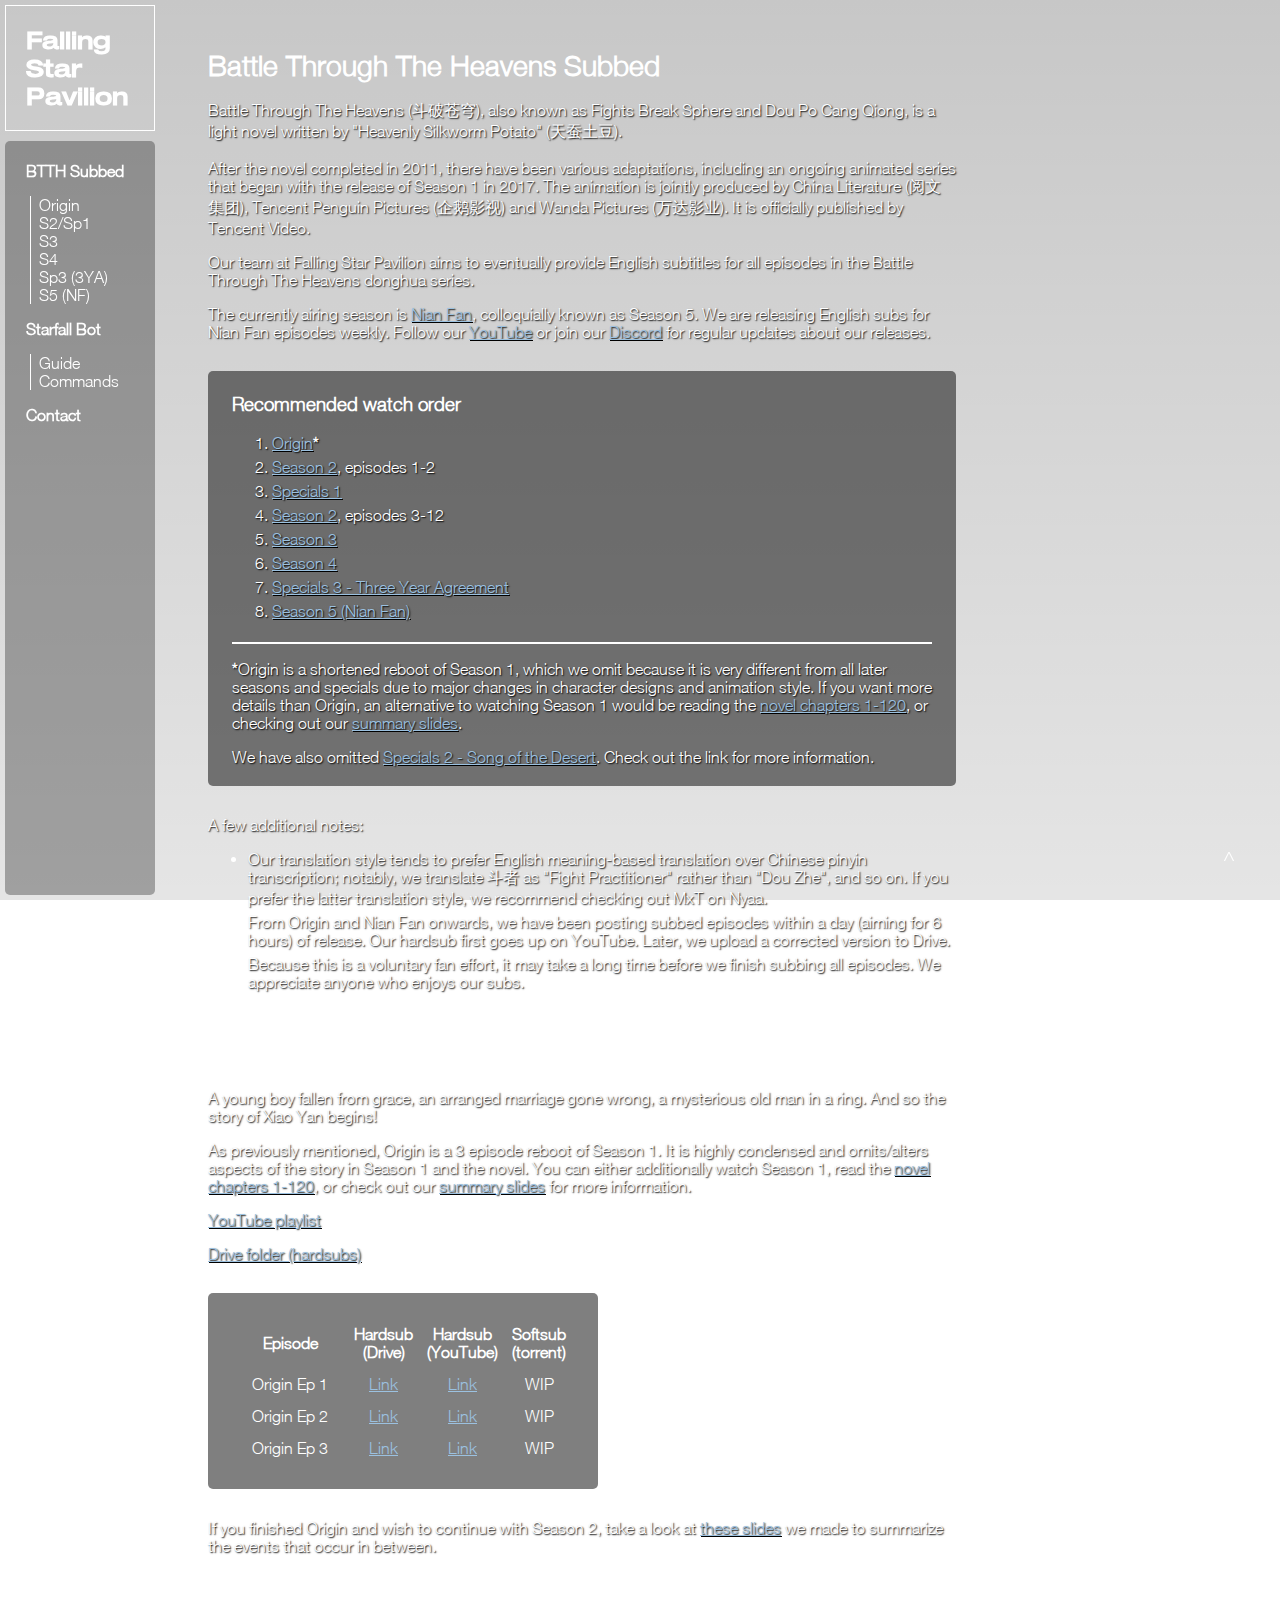
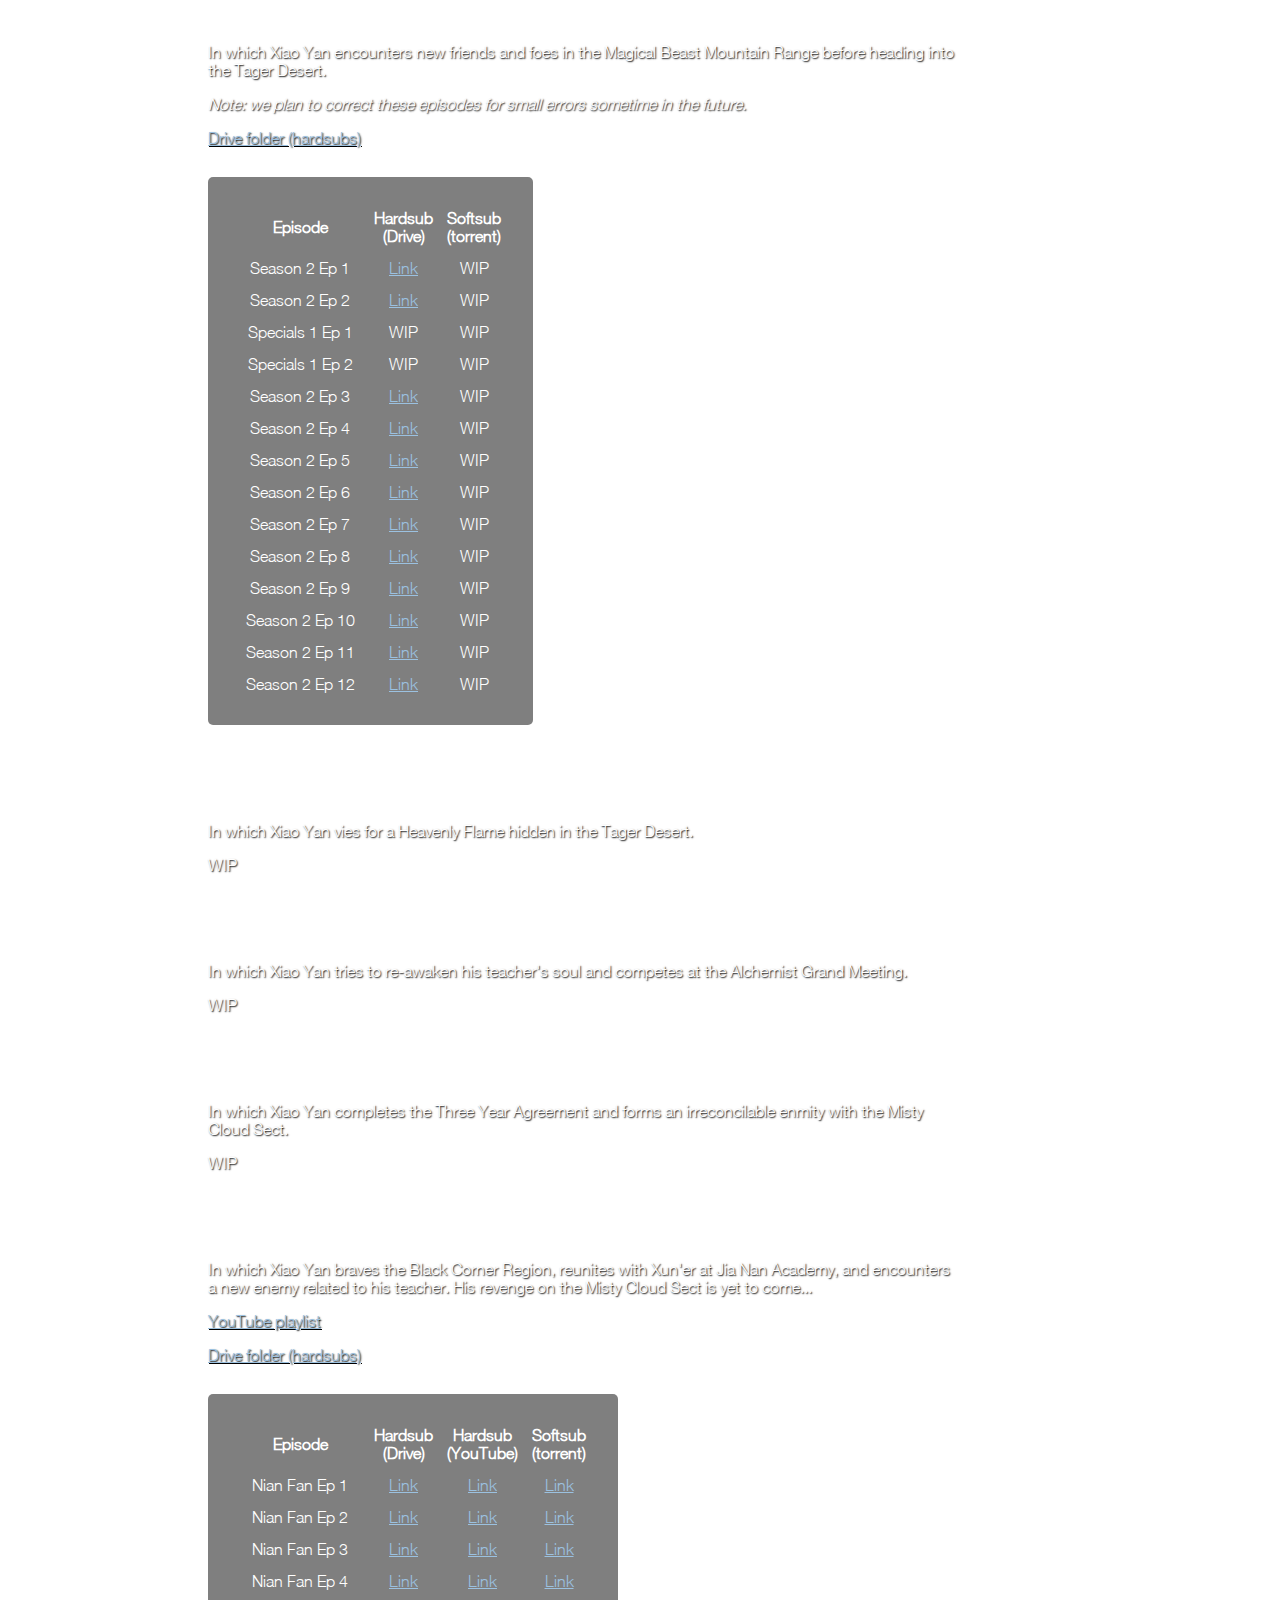
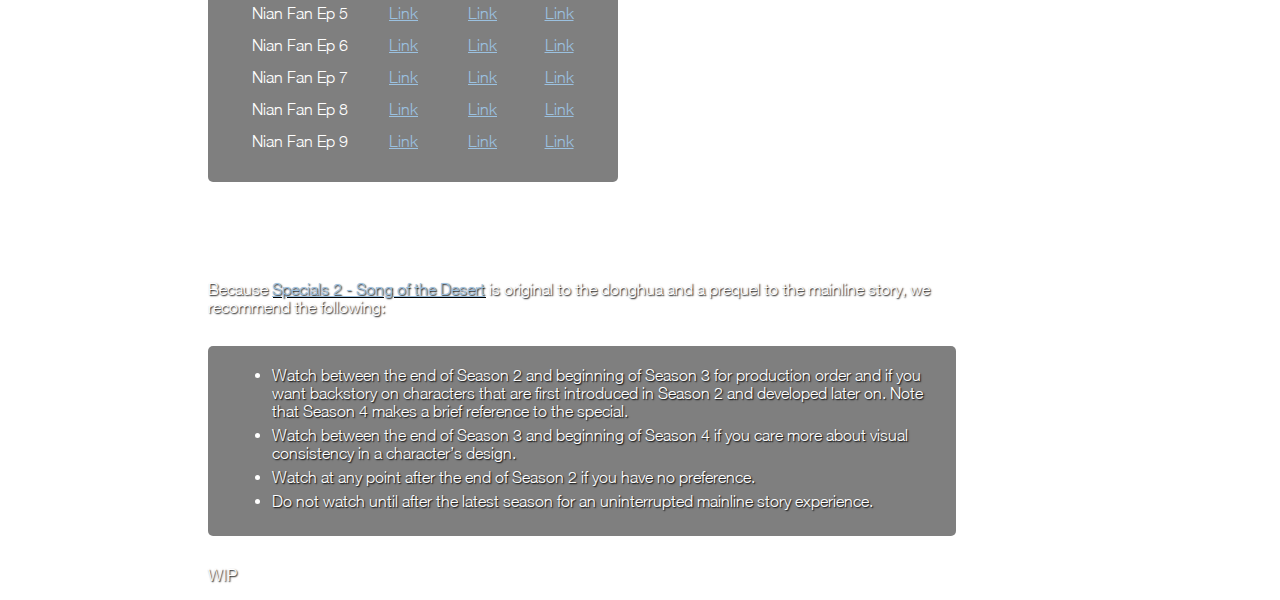
==== btth.html @ c7378f3b "first commit" ====
<!DOCTYPE html>
<html>
<meta charset="UTF-8">
<meta name="viewport" content="width=device-width, initial-scale=1">
<head>
<title>Falling Star Pavilion</title>
<link rel="stylesheet" href="/style.css">
<script src="https://code.jquery.com/jquery-3.6.0.min.js"></script>
<script src="fsp-scripts.js"></script>
</head>
<body>	
	<!-- Sidebar -->
	<div class="sidebar">
		<div id="header"><a href="/index.html">Falling Star Pavilion</a></div>
		<div class="sidenav">
			<ul>
					<li><button onclick="topFunction()" class="btth-btn">BTTH Subbed</button></li>
						<ul class="panel">
							<li><button class="btth-1-btn">Origin</button></li>
							<li><button class="btth-2-btn">S2/Sp1</button></li>
							<li><button class="btth-3-btn">S3</button></li>
							<li><button class="btth-4-btn">S4</button></li>
							<li><button class="btth-5-btn">Sp3 (3YA)</button></li>
							<li><button class="btth-6-btn">S5 (NF)</button></li>
						</ul>
					<li><button class="sf-btn">Starfall Bot</button></li>
						<ul class="panel">
							<li><button class="sf-guide-btn">Guide</button></li>
							<li><button class="sf-cmds-btn">Commands</button></li>
						</ul>
					<li><button class="contact-btn">Contact</button></li>
			</ul>
		</div>
	</div>
	
	<!-- Page Content -->
	<div id="content">
		<h1 class="page-title">Battle Through The Heavens Subbed</h1>
		<p>Battle Through The Heavens (斗破苍穹), also known as Fights Break Sphere and Dou Po Cang Qiong, is a light novel written by "Heavenly Silkworm Potato" (天蚕土豆).</p>
		<p>After the novel completed in 2011, there have been various adaptations, including an ongoing animated series that began with the release of Season 1 in 2017. The animation is jointly produced by China Literature (阅文集团), Tencent Penguin Pictures (企鹅影视) and Wanda Pictures (万达影业). It is officially published by Tencent Video.</p>
		<p>Our team at Falling Star Pavilion aims to eventually provide English subtitles for all episodes in the Battle Through The Heavens donghua series.</p>
		<p>The currently airing season is <a href="#btth-6">Nian Fan</a>, colloquially known as Season 5. We are releasing English subs for Nian Fan episodes weekly. Follow our <a href="https://www.youtube.com/channel/UCG-BYWkeLD9GEwcu3Zk4etg/featured" target="_blank">YouTube</a> or join our <a href="https://discord.gg/hkW5GNk" target="_blank">Discord</a> for regular updates about our releases.</p>
		<div class="special-block">
			<h3>Recommended watch order</h3>
			<ol>
				<li><a href="#btth-1">Origin</a><strong>*</strong></li>
				<li><a href="#btth-2">Season 2</a>, episodes 1-2</li>
				<li><a href="#btth-2">Specials 1</a></li>
				<li><a href="#btth-2">Season 2</a>, episodes 3-12</li>
				<li><a href="#btth-3">Season 3</a></li>
				<li><a href="#btth-4">Season 4</a></li>
				<li><a href="#btth-5">Specials 3 - Three Year Agreement</a></li>
				<li><a href="#btth-6">Season 5 (Nian Fan)</a></li>
			</ol>
			<hr>
			<p><strong>*</strong>Origin is a shortened reboot of Season 1, which we omit because it is very different from all later seasons and specials due to major changes in character designs and animation style. If you want more details than Origin, an alternative to watching Season 1 would be reading the <a href="https://freewebnovel.com/battle-through-the-heavens-novel/chapter-1.html" target="_blank">novel chapters 1-120</a>, or checking out our <a href="https://docs.google.com/presentation/u/1/d/1dG4OnMZfCgzeVAilpxy_RN8lkExt79qSQRlPz8x2_hk/edit" target="_blank">summary slides</a>.</p>
			<p>We have also omitted <a href="#btth-7">Specials 2 - Song of the Desert</a>. Check out the link for more information.</p>			
		</div>
		<p>A few additional notes:</p>
		<ul>
			<li>Our translation style tends to prefer English meaning-based translation over Chinese pinyin transcription; notably, we translate 斗者 as "Fight Practitioner" rather than "Dou Zhe", and so on. If you prefer the latter translation style, we recommend checking out MxT on Nyaa.</li>
			<li>From Origin and Nian Fan onwards, we have been posting subbed episodes within a day (aiming for 6 hours) of release. Our hardsub first goes up on YouTube. Later, we upload a corrected version to Drive.</li>
			<li>Because this is a voluntary fan effort, it may take a long time before we finish subbing all episodes. We appreciate anyone who enjoys our subs.</li>
		</ul>
		
		<!-- Origin -->
		<h2 id="btth-1">Origin (缘起)</h2>
		<p>A young boy fallen from grace, an arranged marriage gone wrong, a mysterious old man in a ring. And so the story of Xiao Yan begins!</p>
		<p>As previously mentioned, Origin is a 3 episode reboot of Season 1. It is highly condensed and omits/alters aspects of the story in Season 1 and the novel. You can either additionally watch Season 1, read the <a href="https://freewebnovel.com/battle-through-the-heavens-novel/chapter-1.html" target="_blank">novel chapters 1-120</a>, or check out our <a href="https://docs.google.com/presentation/u/1/d/1dG4OnMZfCgzeVAilpxy_RN8lkExt79qSQRlPz8x2_hk/edit" target="_blank">summary slides</a> for more information.</p>
		<p><a href="https://www.youtube.com/watch?v=pa_XeA1q9LY&list=PLnGSc3zQRo8L70zMQ_8-1ILoem-fGLY_g" target="_blank">YouTube playlist</a></p>
		<p><a href="https://drive.google.com/drive/folders/1XpuqZSWxVrewv57E6gAkROHB1_fodmr6?usp=sharing" target="_blank">Drive folder (hardsubs)</a></p>
		<table>
		<tr>
			<th style="width:100px">Episode</th>
			<th style="width:40px">Hardsub (Drive)</th>
			<th style="width:40px">Hardsub (YouTube)</th>
			<th style="width:40px">Softsub (torrent)</th>
		</tr>
		<tr>
			<td>Origin Ep 1</td>
			<td><a href="https://drive.google.com/file/d/1qPQSHY8lfN8ZpYd4QFmCEEkbiSZvavCj/view?usp=sharing" target="_blank">Link</a></td>
			<td><a href="https://www.youtube.com/watch?v=pa_XeA1q9LY" target="_blank">Link</a></td>
			<td>WIP</td>
		</tr>
		<tr>
			<td>Origin Ep 2</td>
			<td><a href="https://drive.google.com/file/d/1QInCnDH5M2G6DaJNQz8_s4b_TSEca7MF/view?usp=sharing" target="_blank">Link</a></td>
			<td><a href="https://www.youtube.com/watch?v=38-D1s2ZSw8" target="_blank">Link</a></td>
			<td>WIP</td>
		</tr>
		<tr>
			<td>Origin Ep 3</td>
			<td><a href="https://drive.google.com/file/d/1AtVYLZW3QHhyAIZvyBo-D5KIW9qF7TBd/view?usp=sharing" target="_blank">Link</a></td>
			<td><a href="https://www.youtube.com/watch?v=kieIDZoRDpI" target="_blank">Link</a></td>
			<td>WIP</td>
		</tr>
		</table>
		<p>If you finished Origin and wish to continue with Season 2, take a look at <a href="https://docs.google.com/presentation/d/1jcqcZm6QR03JuvFlU0_719C24grHRnIfNE248xPOPyA/edit?usp=sharing" target="_blank">these slides</a> we made to summarize the events that occur in between.</p>
		
		<!-- Season 2 / Specials 1 -->
		<h2 id="btth-2">Season 2, Specials 1</h2>
		<p>In which Xiao Yan encounters new friends and foes in the Magical Beast Mountain Range before heading into the Tager Desert.</p>
		<p><i>Note: we plan to correct these episodes for small errors sometime in the future.</i></p>
		<p><a href="https://drive.google.com/drive/folders/1UKDquar3p_AgKZxHwvqCj9hHG-UOGHp-?usp=sharing" target="_blank">Drive folder (hardsubs)</a></p>
		<table>
		<tr>
			<th style="width:120px">Episode</th>
			<th style="width:40px">Hardsub (Drive)</th>
			<th style="width:40px">Softsub (torrent)</th>
		</tr>
		<tr>
			<td>Season 2 Ep 1</td>
			<td><a href="https://drive.google.com/file/d/1hEEQKKEI3mYV03LL9kVJdS99ZdSSWPQu/view?usp=sharing" target="_blank">Link</a></td>
			<td>WIP</td>
		</tr>
		<tr>
			<td>Season 2 Ep 2</td>
			<td><a href="https://drive.google.com/file/d/1ELNzCBxsADTGADNuvNHulbo3fdGugZg3/view?usp=sharing" target="_blank">Link</a></td>
			<td>WIP</td>
		</tr>
		<tr>
			<td>Specials 1 Ep 1</td>
			<td>WIP</td>
			<td>WIP</td>
		</tr>
		<tr>
			<td>Specials 1 Ep 2</td>
			<td>WIP</td>
			<td>WIP</td>
		</tr>
		<tr>
			<td>Season 2 Ep 3</td>
			<td><a href="https://drive.google.com/file/d/1gUmI-YQkqKFAiL8EyaWMQwYraK71yTar/view?usp=sharing" target="_blank">Link</a></td>
			<td>WIP</td>
		</tr>
		<tr>
			<td>Season 2 Ep 4</td>
			<td><a href="https://drive.google.com/file/d/1fnIGl782LTwrf4o8-4B6QO8KYlaJtzGE/view?usp=sharing" target="_blank">Link</a></td>
			<td>WIP</td>
		</tr>
		<tr>
			<td>Season 2 Ep 5</td>
			<td><a href="https://drive.google.com/file/d/1pPlpiprSaFWvMnV-alnaHF4t2Zu6NF-b/view?usp=sharing" target="_blank">Link</a></td>
			<td>WIP</td>
		</tr>
		<tr>
			<td>Season 2 Ep 6</td>
			<td><a href="https://drive.google.com/file/d/1uGO3RC3-MXE0fLI0CGId1JfTiapmmazS/view?usp=sharing" target="_blank">Link</a></td>
			<td>WIP</td>
		</tr>
		<tr>
			<td>Season 2 Ep 7</td>
			<td><a href="https://drive.google.com/file/d/13xi6W5TXeRvsBtvBdsUOjScsmPhoQEfk/view?usp=sharing" target="_blank">Link</a></td>
			<td>WIP</td>
		</tr>
		<tr>
			<td>Season 2 Ep 8</td>
			<td><a href="https://drive.google.com/file/d/154tLCyb2JFUAflydH2WLmF0icYFRC7ca/view?usp=sharing" target="_blank">Link</a></td>
			<td>WIP</td>
		</tr>
		<tr>
			<td>Season 2 Ep 9</td>
			<td><a href="https://drive.google.com/file/d/1g9_k6du3o3ZQNJUSXM0SsSGlAQ2EcNE7/view?usp=sharing" target="_blank">Link</a></td>
			<td>WIP</td>
		</tr>
		<tr>
			<td>Season 2 Ep 10</td>
			<td><a href="https://drive.google.com/file/d/1Z-pENnPrcKZHPBQUwLpg666FdmU7wktV/view?usp=sharing" target="_blank">Link</a></td>
			<td>WIP</td>
		</tr>
		<tr>
			<td>Season 2 Ep 11</td>
			<td><a href="https://drive.google.com/file/d/1dzhMyKj1DRcNRrh6RLSbVhcNDd93E3Bv/view?usp=sharing" target="_blank">Link</a></td>
			<td>WIP</td>
		</tr>
		<tr>
			<td>Season 2 Ep 12</td>
			<td><a href="https://drive.google.com/file/d/1kHBeInOpWCBo6B43Ny_IsX41B-uyBsO8/view?usp=sharing" target="_blank">Link</a></td>
			<td>WIP</td>
		</tr>
		</table>		
		
		<!-- Season 3 -->
		<h2 id="btth-3">Season 3</h2>
		<p>In which Xiao Yan vies for a Heavenly Flame hidden in the Tager Desert.</p>
		<p>WIP</p>
		
		<!-- Season 4 -->
		<h2 id="btth-4">Season 4</h2>
		<p>In which Xiao Yan tries to re-awaken his teacher's soul and competes at the Alchemist Grand Meeting.</p>
		<p>WIP</p>
		
		<!-- Specials 3 -->
		<h2 id="btth-5">Specials 3 - Three Year Agreement</h2>
		<p>In which Xiao Yan completes the Three Year Agreement and forms an irreconcilable enmity with the Misty Cloud Sect.</p>
		<p>WIP</p>
		
		<!-- Season 5 -->
		<h2 id="btth-6">Season 5 (Nian Fan)</h2>
		<p>In which Xiao Yan braves the Black Corner Region, reunites with Xun'er at Jia Nan Academy, and encounters a new enemy related to his teacher. His revenge on the Misty Cloud Sect is yet to come...</p>
		<p><a href="https://www.youtube.com/watch?v=_yj0rbMomcg&list=PLnGSc3zQRo8JxOwlc9e2rd6xTVRC-2kYV" target="_blank">YouTube playlist</a></p>
		<p><a href="https://drive.google.com/drive/folders/1n5jYUBeE1qTcsEdRDix7Hvy6IphLYYUA?usp=sharing" target="_blank">Drive folder (hardsubs)</a></p>
		<table>
		<tr>
			<th style="width:120px">Episode</th>
			<th style="width:40px">Hardsub (Drive)</th>
			<th style="width:40px">Hardsub (YouTube)</th>
			<th style="width:40px">Softsub (torrent)</th>
		</tr>
		<tr>
			<td>Nian Fan Ep 1</td>
			<td><a href="https://drive.google.com/file/d/1Osq8AWEyFVD6rce5Rf9h7H-9JX7rfplx/view?usp=sharing" target="_blank">Link</a></td>
			<td><a href="https://www.youtube.com/watch?v=_yj0rbMomcg" target="_blank">Link</a></td>
			<td><a href="https://nyaa.si/view/1569571" target="_blank">Link</a></td>
		</tr>
		<tr>
			<td>Nian Fan Ep 2</td>
			<td><a href="https://drive.google.com/file/d/1FkAPjCN-8KEE0H5nK-eY-ulh6BG_Q3_1/view?usp=sharing" target="_blank">Link</a></td>
			<td><a href="https://www.youtube.com/watch?v=xaUPuDYCD-M" target="_blank">Link</a></td>
			<td><a href="https://nyaa.si/view/1569571" target="_blank">Link</a></td>
		</tr>
		<tr>
			<td>Nian Fan Ep 3</td>
			<td><a href="https://drive.google.com/file/d/1KjR6_xNNjAs6ALC2HAMCRLxW1RTUiRkH/view?usp=sharing" target="_blank">Link</a></td>
			<td><a href="https://www.youtube.com/watch?v=blmCAme1ZKU" target="_blank">Link</a></td>
			<td><a href="https://nyaa.si/view/1569571" target="_blank">Link</a></td>
		</tr>
		<tr>
			<td>Nian Fan Ep 4</td>
			<td><a href="https://drive.google.com/file/d/1yO7rP2CauN_dzLw5Kuxlx1Y3w4keXT71/view?usp=sharing" target="_blank">Link</a></td>
			<td><a href="https://www.youtube.com/watch?v=nToGvNTFJpI" target="_blank">Link</a></td>
			<td><a href="https://nyaa.si/view/1569571" target="_blank">Link</a></td>
		</tr>
		<tr>
			<td>Nian Fan Ep 5</td>
			<td><a href="https://drive.google.com/file/d/1zVhzLegkskQk8TRNMZXrMrjWsIPqWzW8/view?usp=sharing" target="_blank">Link</a></td>
			<td><a href="https://www.youtube.com/watch?v=Dd2uyJJLaRc" target="_blank">Link</a></td>
			<td><a href="https://nyaa.si/view/1569571" target="_blank">Link</a></td>
		</tr>
		<tr>
			<td>Nian Fan Ep 6</td>
			<td><a href="" target="_blank">Link</a></td>
			<td><a href="https://www.youtube.com/watch?v=AELVdL2W12k" target="_blank">Link</a></td>
			<td><a href="https://nyaa.si/view/1569571" target="_blank">Link</a></td>
		</tr>
		<tr>
			<td>Nian Fan Ep 7</td>
			<td><a href="" target="_blank">Link</a></td>
			<td><a href="https://www.youtube.com/watch?v=pyb8sfuyQXU" target="_blank">Link</a></td>
			<td><a href="https://nyaa.si/view/1572054" target="_blank">Link</a></td>
		</tr>
		<tr>
			<td>Nian Fan Ep 8</td>
			<td><a href="" target="_blank">Link</a></td>
			<td><a href="https://www.youtube.com/watch?v=3YIEg7tL5jk" target="_blank">Link</a></td>
			<td><a href="https://nyaa.si/view/1574694" target="_blank">Link</a></td>
		</tr>
		<tr>
			<td>Nian Fan Ep 9</td>
			<td><a href="" target="_blank">Link</a></td>
			<td><a href="https://www.youtube.com/watch?v=oZAOreAmyos" target="_blank">Link</a></td>
			<td><a href="https://nyaa.si/view/1577380" target="_blank">Link</a></td>
		</tr>
		</table>
		
		<!-- Specials 2 -->
		<h2 id="btth-7">Specials 2 - Song of the Desert</h2>
		<p>Because <a href="#btth-7">Specials 2 - Song of the Desert</a> is original to the donghua and a prequel to the mainline story, we recommend the following:</p>
		<div class="special-block">
			<ul>
				<li>Watch between the end of Season 2 and beginning of Season 3 for production order and if you want backstory on characters that are first introduced in Season 2 and developed later on. Note that Season 4 makes a brief reference to the special.</li>
				<li>Watch between the end of Season 3 and beginning of Season 4 if you care more about visual consistency in a character’s design.</li>
				<li>Watch at any point after the end of Season 2 if you have no preference.</li>
				<li>Do not watch until after the latest season for an uninterrupted mainline story experience.</li>
			</ul>
		</div>
		<p>WIP</p>
		<button onclick="topFunction()" id="top-btn" title="Go to top">^</button>
	</div>	
</body>
</html>
---- style.css ----
@font-face {
    font-family: "Helvetica Neue Ext";
    src: url('fonts/helvetica-ext.ttf')  format('truetype');
}

@font-face {
    font-family: "Helvetica Neue";
    src: url('fonts/helvetica-light.ttf')  format('truetype');
}

hr {
	border: 0.5px solid white;
	background-color: white;
}

body {
	color: white;
	font-family: "Helvetica Neue", Arial, sans-serif;
	background: linear-gradient( rgba(0, 0, 0, 0.22), rgba(0, 0, 0, 0.1) ), url('img/fsp.png');
	background-repeat: no-repeat;
  background-attachment: fixed;
  background-size: cover;
}

h2 {
	padding-top: 20px;
}

p, li {
	text-shadow: 1px 1px 1.5px #000;
	font-size: 16px;
}

#content li {
	padding-bottom: 6px;
}

a {
	color: #9bc1e0;
}

button {
	/* Remove button default styling */
	background: none;
	border: none;
	border: none;
	font: inherit;
	outline: inherit;
	cursor: pointer;
}

table {
	margin: 30px 0px;
	background-color: rgba(0, 0, 0, 0.5);
	padding: 24px;
	text-align: center;
	border-radius: 5px;
}

th, td {
	padding: 6px;
}

#header {	
	margin: 5px;
	padding: 20px;
	white-space: pre-line;
	border: 1px solid white;
}

#header a {
	color: #ffffff;
	font-family: "Helvetica Neue Ext";
	font-size: 24px;
	font-weight: bold;
	text-decoration: none;
}

.special-block {
	margin: 30px 0px;
	background-color: rgba(0, 0, 0, 0.5);
	padding: 4px 24px;
	border-radius: 5px;
}

.page-title {
	font-size: 28px;
	padding-top: 30px;
}

.sidebar {
	height: 100%;
  width: 160px;
  position: fixed;
  z-index: 1;
  top: 0;
  left: 0;
  overflow-x: hidden;
	display: flex;
	flex-direction: column;
}

.intro {
	text-align: left;
	padding-top: 50px;
	text-shadow: 1px 1px 1.5px #000;
}

.intro p {
	font-size: 16px;
}

.big-link {
	width: 200px;
	border: 1px solid white;
	padding: 20px;
	margin: 14px 0px;
	background-color: rgba(255, 255, 255, 0.2);
}

.big-link button {
	text-decoration: none;
	font-weight: bold;
	color: white;
	font-size: 20px;
}

input:focus, textarea:focus {
    background: #eee;
}

#nav {
	float: left;
	width: 200px;
}

#content {
	margin-left: 200px;
	margin-right: 25%;
}

.sidenav {
  margin: 5px;
  padding: 5px;
	background-color: rgba(0, 0, 0, 0.3);
	flex-grow: 1;
	border-radius: 5px;
}

.sidenav ul {
	list-style-type: none;
	margin: 0;
	padding: 0;
}

.sidenav li button {
	display: block;
	padding: 16px 16px;
	font-weight: bold;
	text-decoration: none;
	color: white;
}

.sidenav li button:hover {
	color: #9bc1e0;
}

/* Style the accordion panel. Note: hidden by default */
.panel {
  padding: 0 18px;
  overflow: hidden;
}

.panel li button {
	display: block;
	margin-left: 20px;
	padding: 0px 0px 0px 8px;
	text-decoration: none;
	font-weight: normal;
	border-left: 1px solid white;
	color: white;
}

#top-btn {
  position: fixed; /* Fixed/sticky position */
  bottom: 20px; /* Place the button at the bottom of the page */
  right: 30px; /* Place the button 30px from the right */
  z-index: 99; /* Make sure it does not overlap */
  border: none; /* Remove borders */
  outline: none; /* Remove outline */
  background-color: none; /* Set a background color */
  color: white; /* Text color */
  cursor: pointer; /* Add a mouse pointer on hover */
  padding: 10px 15px; /* Some padding */
  border-radius: 30px; /* Rounded corners */
  font-size: 20px; /* Increase font size */
}

#top-btn:hover {
  background-color: rgba(255, 255, 255, 0.2);
}
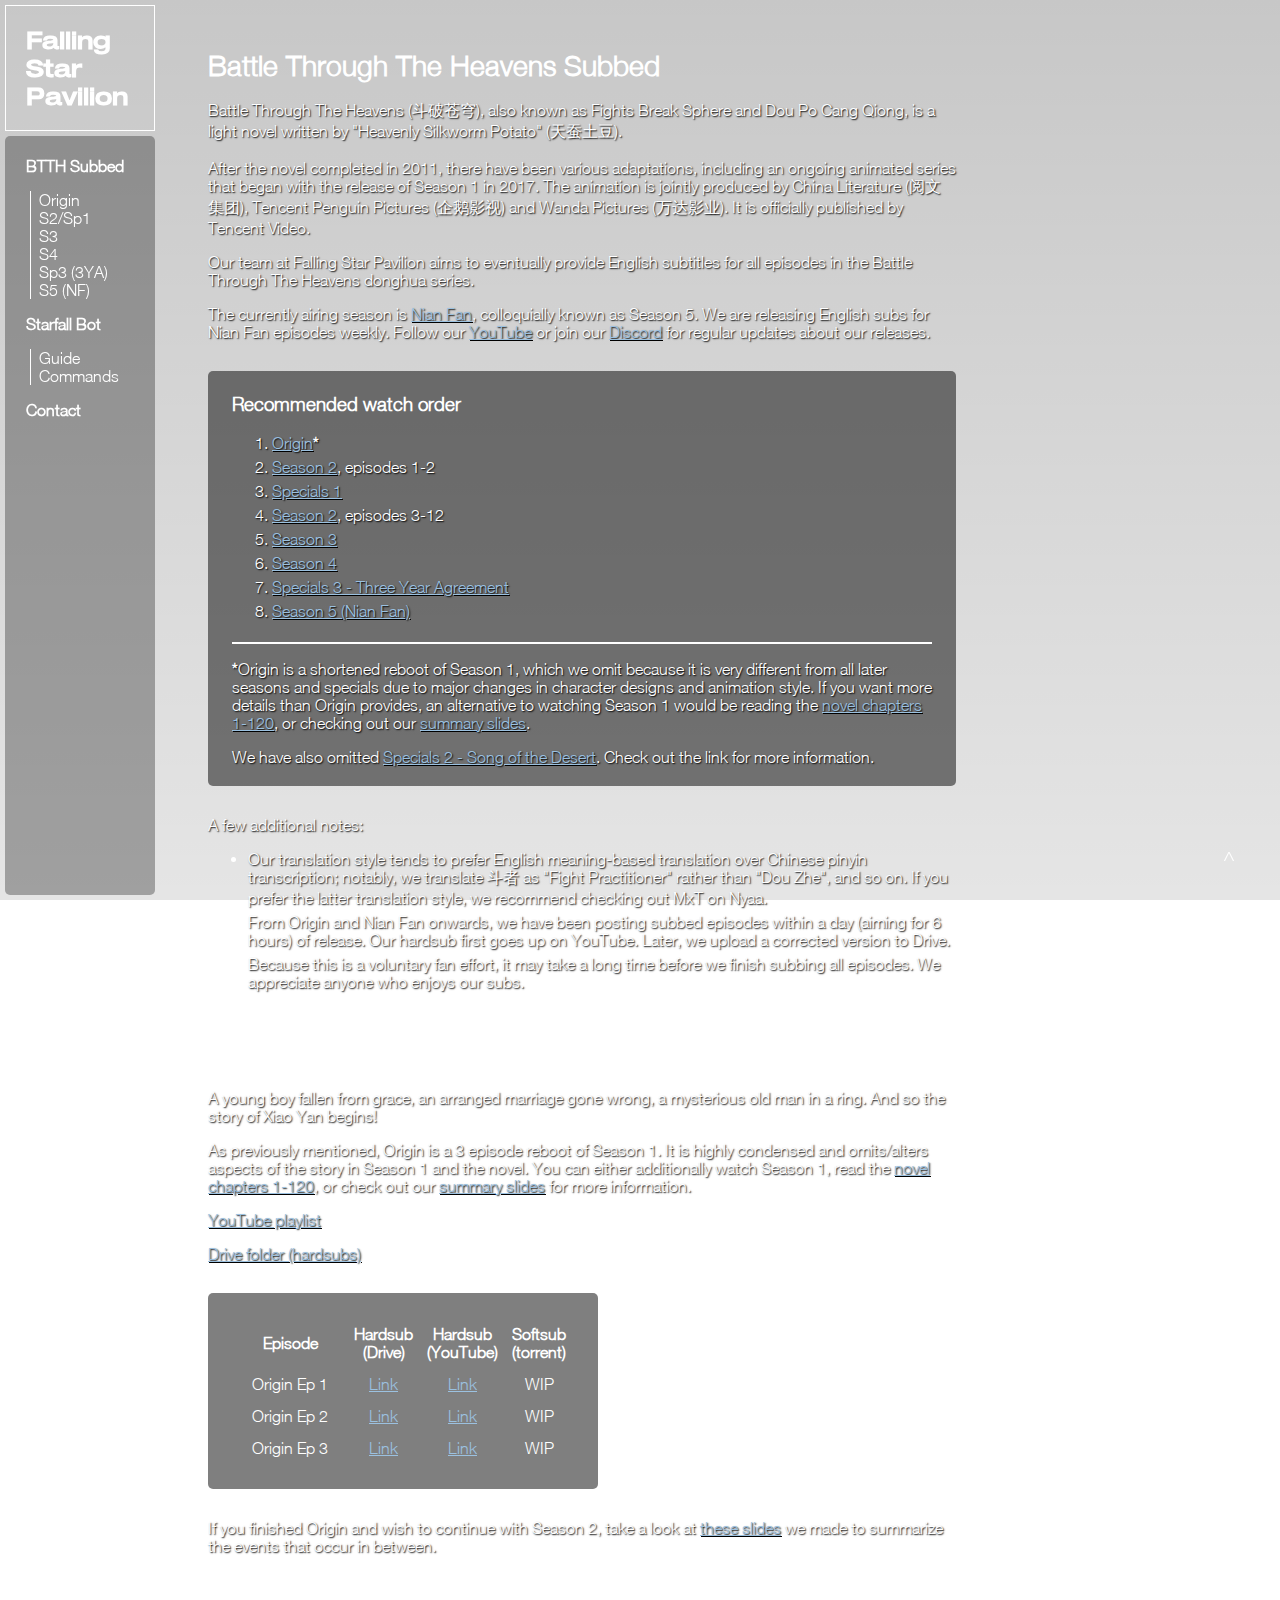
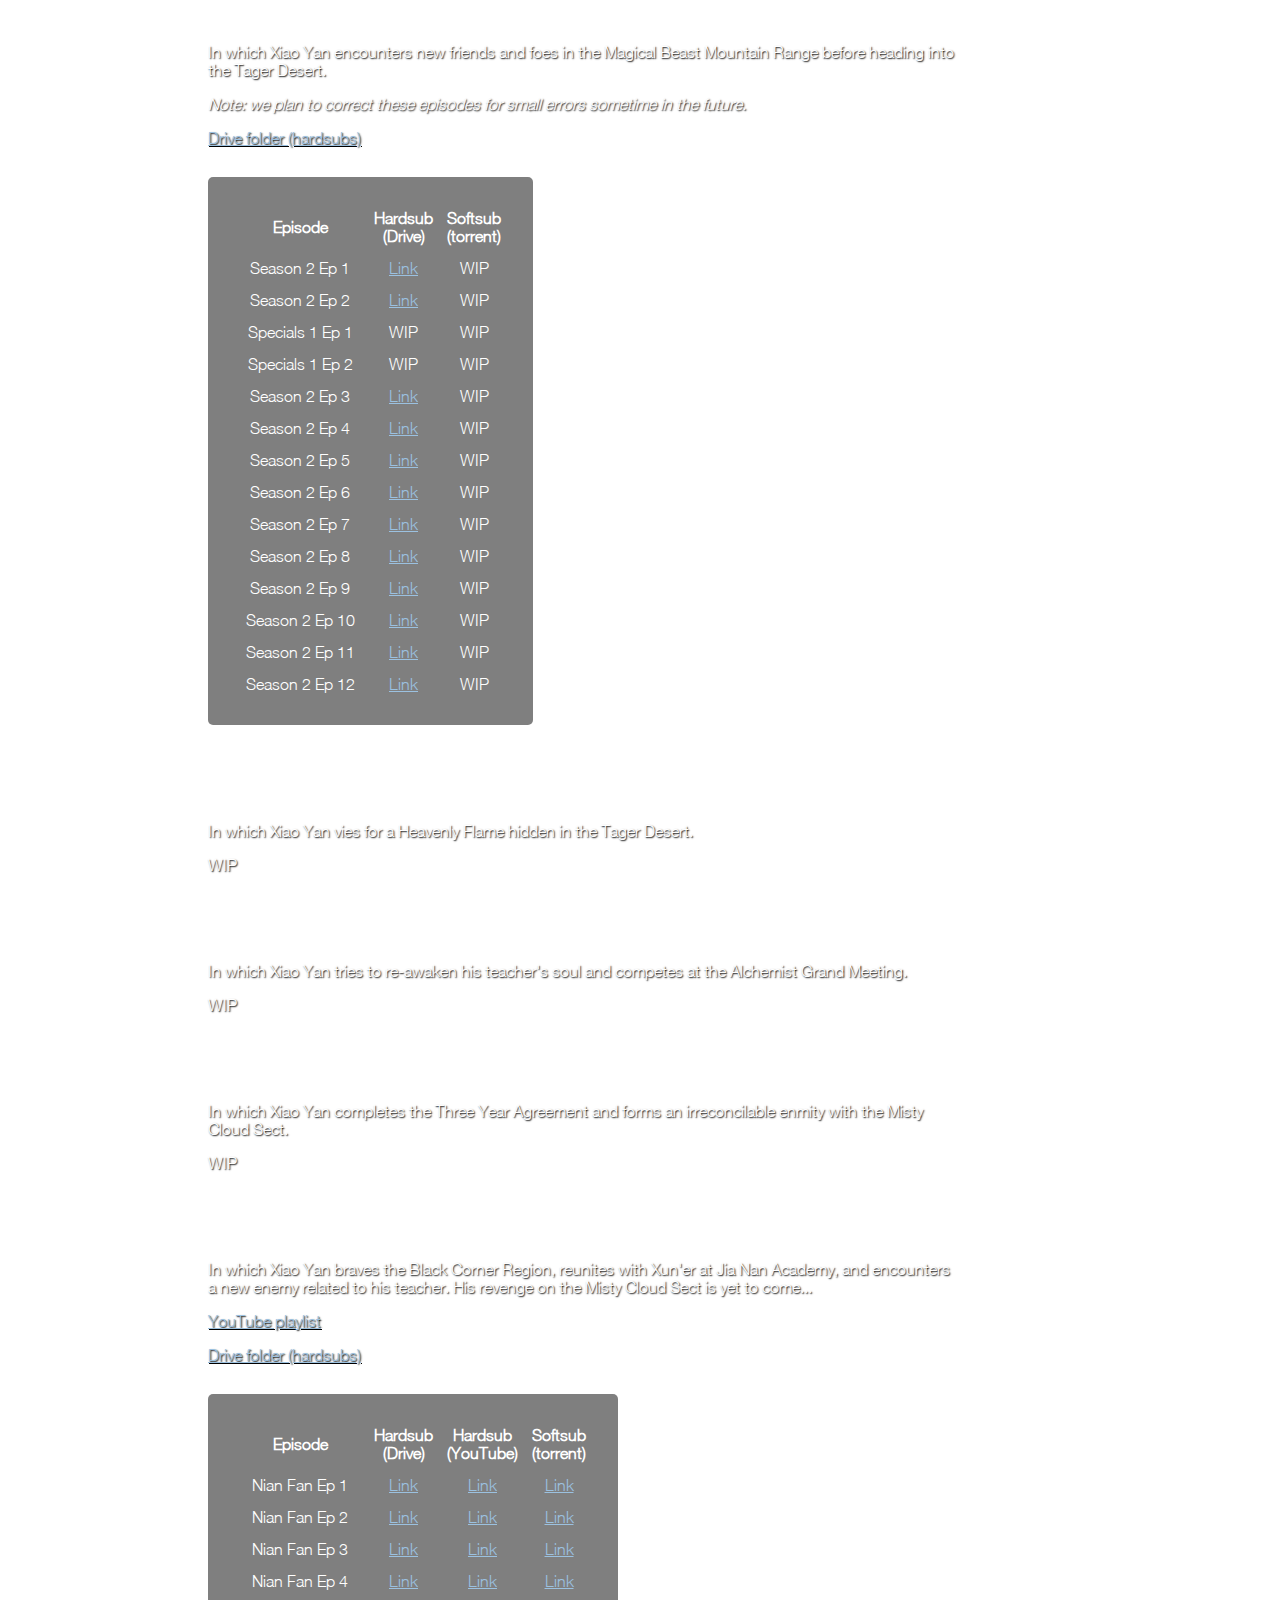
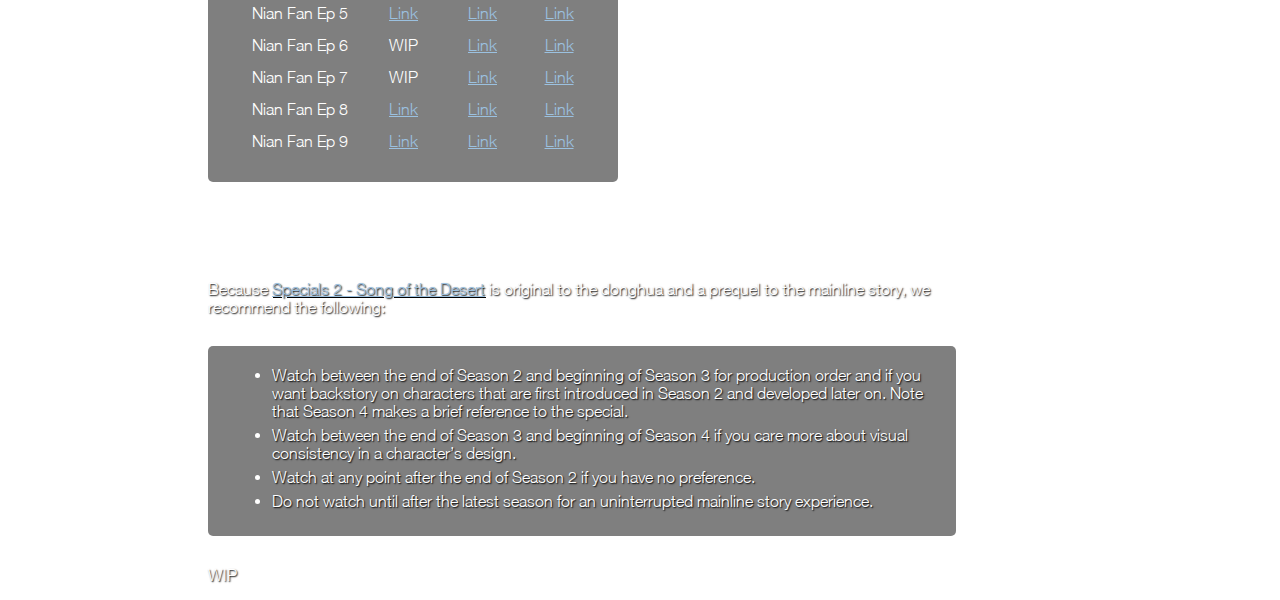
==== commit 9a5fa89b: "small updates" ====
--- a/btth.html
+++ b/btth.html
@@ -5,16 +5,32 @@
 <head>
 <title>Falling Star Pavilion</title>
 <link rel="stylesheet" href="/style.css">
+<link rel="stylesheet" href="https://cdnjs.cloudflare.com/ajax/libs/font-awesome/4.7.0/css/font-awesome.min.css">
 <script src="https://code.jquery.com/jquery-3.6.0.min.js"></script>
 <script src="fsp-scripts.js"></script>
 </head>
 <body>	
-	<!-- Sidebar -->
+	<!-- Top navigation (small screens) -->
+	<div class="topnav">
+		<div id="topnav-main">
+			<a href="javascript:void(0);" class="nav-icon" onclick="topNavToggle()">
+				<i class="fa fa-bars"></i>
+			</a>
+		</div>
+		<!-- Navigation links (hidden by default) -->
+		<div id="topnav-links">
+			<a href="/btth.html">BTTH Subbed</a>
+			<a href="/starfall.html">Starfall Bot</a>
+			<a href="/contact.html">Contact</a>
+		</div>
+	</div>
+	
+	<!-- Sidebar (large screens) -->
 	<div class="sidebar">
 		<div id="header"><a href="/index.html">Falling Star Pavilion</a></div>
 		<div class="sidenav">
 			<ul>
-					<li><button onclick="topFunction()" class="btth-btn">BTTH Subbed</button></li>
+					<li><button class="btth-btn">BTTH Subbed</button></li>
 						<ul class="panel">
 							<li><button class="btth-1-btn">Origin</button></li>
 							<li><button class="btth-2-btn">S2/Sp1</button></li>
@@ -53,7 +69,7 @@
 				<li><a href="#btth-6">Season 5 (Nian Fan)</a></li>
 			</ol>
 			<hr>
-			<p><strong>*</strong>Origin is a shortened reboot of Season 1, which we omit because it is very different from all later seasons and specials due to major changes in character designs and animation style. If you want more details than Origin, an alternative to watching Season 1 would be reading the <a href="https://freewebnovel.com/battle-through-the-heavens-novel/chapter-1.html" target="_blank">novel chapters 1-120</a>, or checking out our <a href="https://docs.google.com/presentation/u/1/d/1dG4OnMZfCgzeVAilpxy_RN8lkExt79qSQRlPz8x2_hk/edit" target="_blank">summary slides</a>.</p>
+			<p><strong>*</strong>Origin is a shortened reboot of Season 1, which we omit because it is very different from all later seasons and specials due to major changes in character designs and animation style. If you want more details than Origin provides, an alternative to watching Season 1 would be reading the <a href="https://freewebnovel.com/battle-through-the-heavens-novel/chapter-1.html" target="_blank">novel chapters 1-120</a>, or checking out our <a href="https://docs.google.com/presentation/u/1/d/1dG4OnMZfCgzeVAilpxy_RN8lkExt79qSQRlPz8x2_hk/edit" target="_blank">summary slides</a>.</p>
 			<p>We have also omitted <a href="#btth-7">Specials 2 - Song of the Desert</a>. Check out the link for more information.</p>			
 		</div>
 		<p>A few additional notes:</p>
@@ -239,25 +255,25 @@
 		</tr>
 		<tr>
 			<td>Nian Fan Ep 6</td>
-			<td><a href="" target="_blank">Link</a></td>
+			<td>WIP</td>
 			<td><a href="https://www.youtube.com/watch?v=AELVdL2W12k" target="_blank">Link</a></td>
 			<td><a href="https://nyaa.si/view/1569571" target="_blank">Link</a></td>
 		</tr>
 		<tr>
 			<td>Nian Fan Ep 7</td>
-			<td><a href="" target="_blank">Link</a></td>
+			<td>WIP</td>
 			<td><a href="https://www.youtube.com/watch?v=pyb8sfuyQXU" target="_blank">Link</a></td>
 			<td><a href="https://nyaa.si/view/1572054" target="_blank">Link</a></td>
 		</tr>
 		<tr>
 			<td>Nian Fan Ep 8</td>
-			<td><a href="" target="_blank">Link</a></td>
+			<td><a href="https://drive.google.com/file/d/1er820bMoxcd16Ewo52WmOmN2Qh0kBuUu/view?usp=sharing" target="_blank">Link</a></td>
 			<td><a href="https://www.youtube.com/watch?v=3YIEg7tL5jk" target="_blank">Link</a></td>
 			<td><a href="https://nyaa.si/view/1574694" target="_blank">Link</a></td>
 		</tr>
 		<tr>
 			<td>Nian Fan Ep 9</td>
-			<td><a href="" target="_blank">Link</a></td>
+			<td><a href="https://drive.google.com/file/d/1dgoaN3HrOm9e0oOMVB6q6p-ft-2TgcrO/view?usp=sharing">Link</a></td>
 			<td><a href="https://www.youtube.com/watch?v=oZAOreAmyos" target="_blank">Link</a></td>
 			<td><a href="https://nyaa.si/view/1577380" target="_blank">Link</a></td>
 		</tr>
--- a/style.css
+++ b/style.css
@@ -140,7 +140,7 @@
 }
 
 .sidenav {
-  margin: 5px;
+  margin: 0px 5px 5px; /* top, right-left, bottom */
   padding: 5px;
 	background-color: rgba(0, 0, 0, 0.3);
 	flex-grow: 1;
@@ -198,4 +198,38 @@
 
 #top-btn:hover {
   background-color: rgba(255, 255, 255, 0.2);
+}
+
+/* Style the navigation menu */
+.topnav {
+  overflow: hidden;
+  position: relative;
+	display: none;
+	width: 100%;
+	background-color: rgba(0, 0, 0, 0.3);
+	border-radius: 5px;
+}
+
+.topnav #topnav-links {
+  display: none;
+}
+
+.topnav a {
+  color: white;
+  padding: 14px 16px;
+  text-decoration: none;
+	display: block;
+}
+
+/* Mobile */
+@media screen and (max-width: 600px) {
+  .sidebar {
+		display: none;
+	}
+	.topnav {
+		display: block;
+	}
+  #content {
+		margin: 10px;
+	}
 }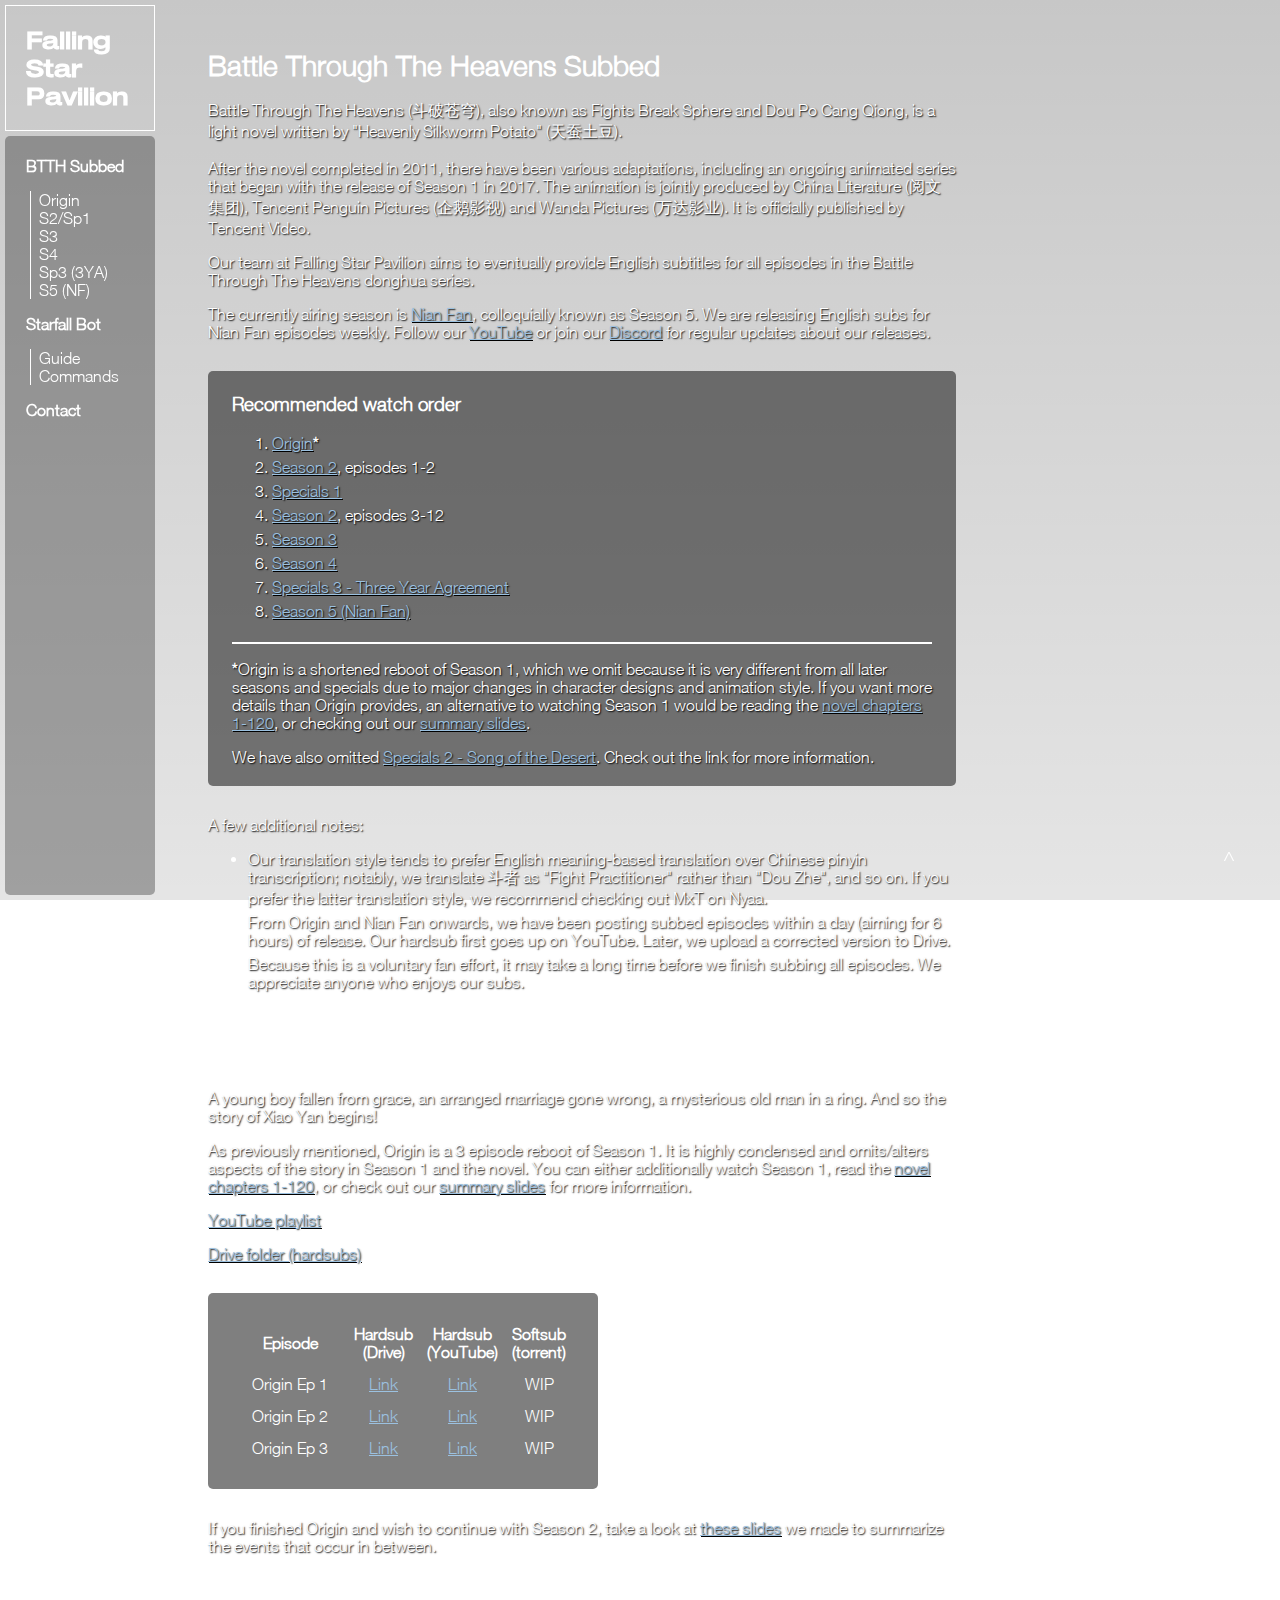
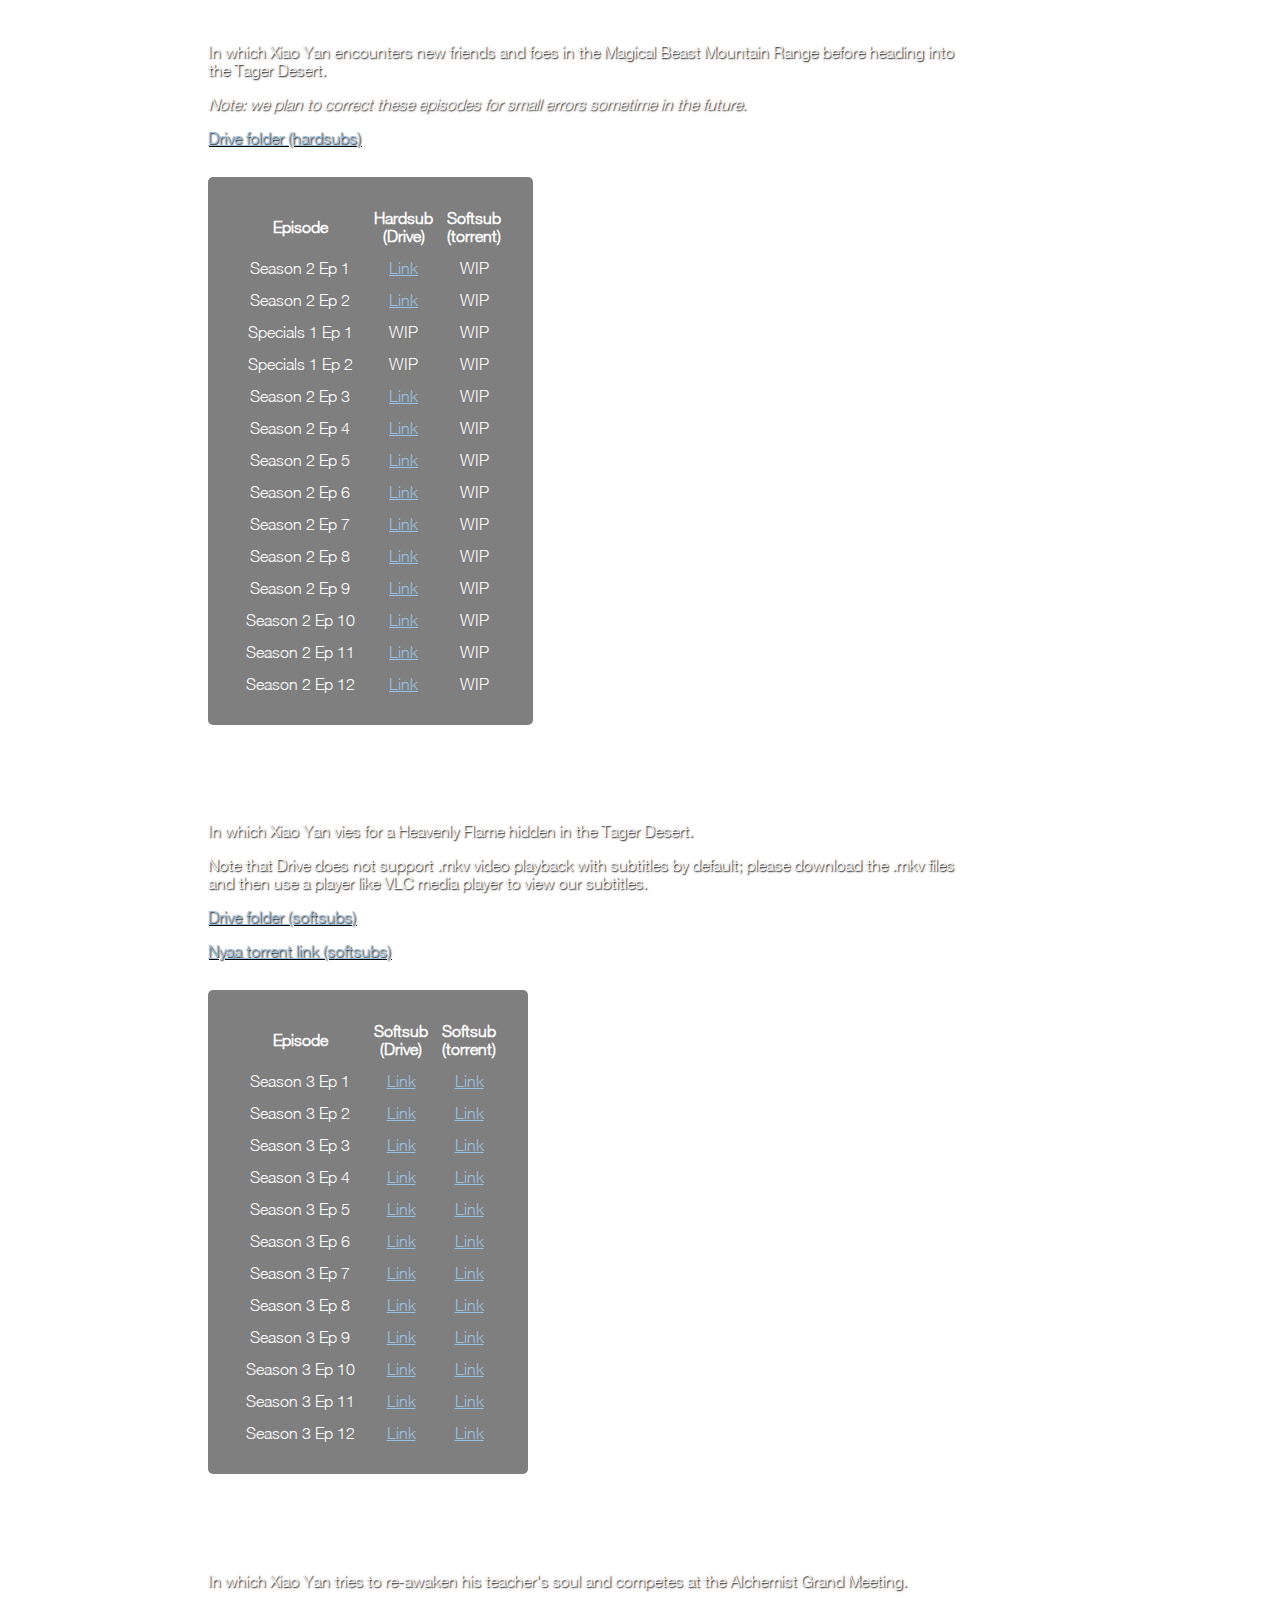
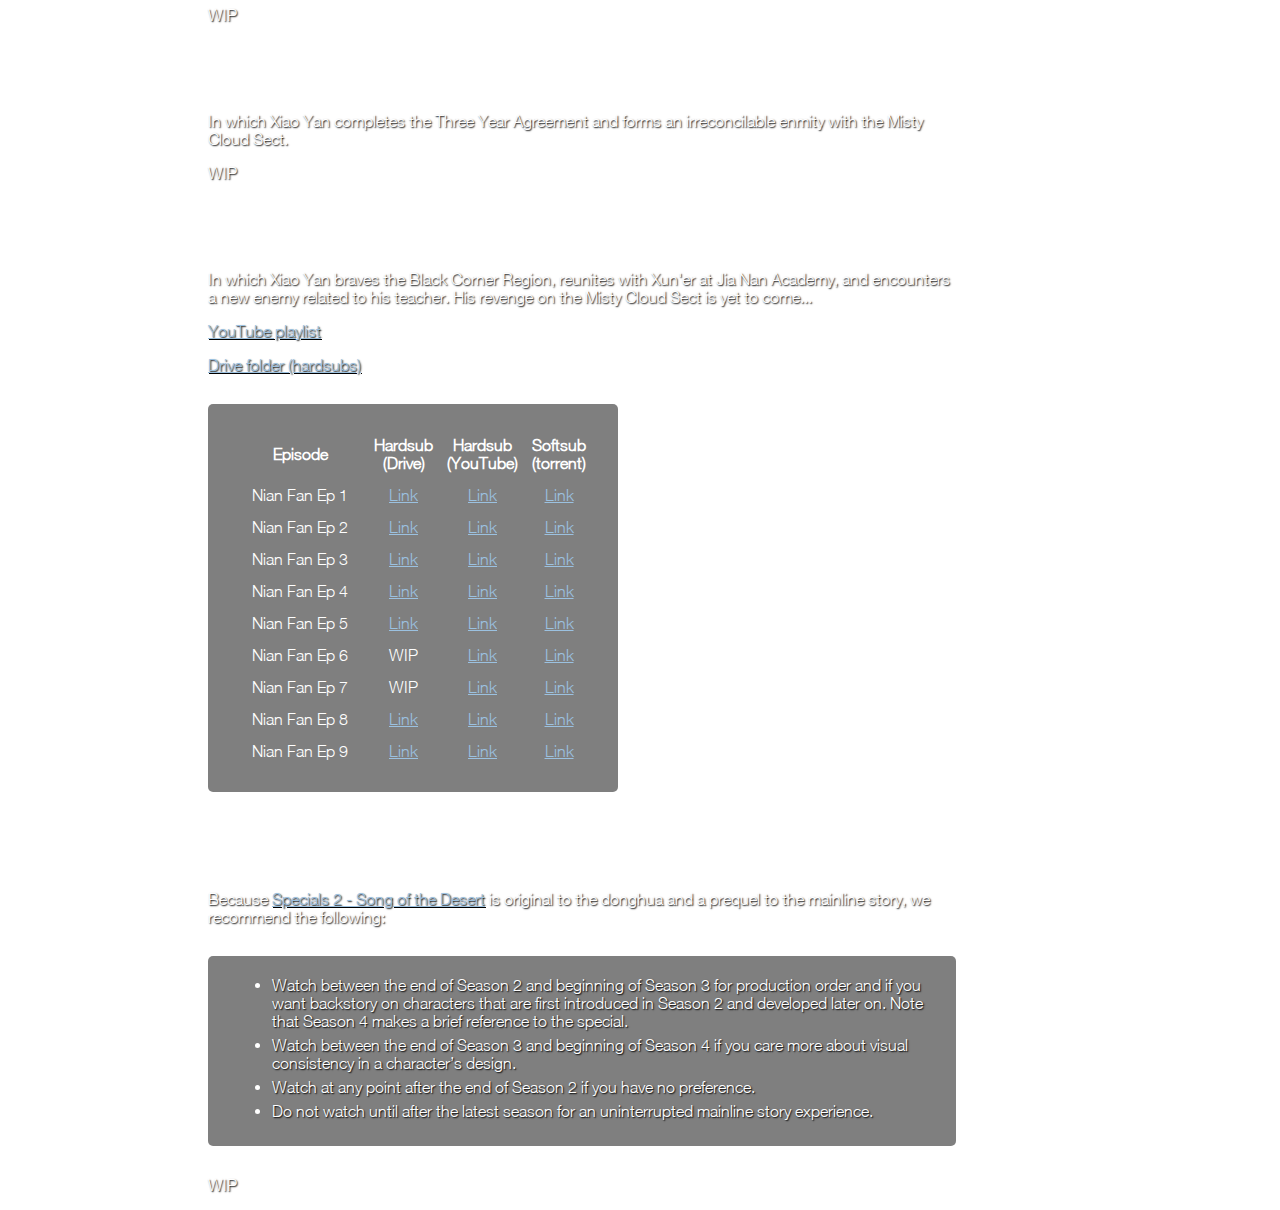
==== commit 82210579: "update" ====
--- a/btth.html
+++ b/btth.html
@@ -7,7 +7,7 @@
 <link rel="stylesheet" href="/style.css">
 <link rel="stylesheet" href="https://cdnjs.cloudflare.com/ajax/libs/font-awesome/4.7.0/css/font-awesome.min.css">
 <script src="https://code.jquery.com/jquery-3.6.0.min.js"></script>
-<script src="fsp-scripts.js"></script>
+<script src="/fsp-scripts.js"></script>
 </head>
 <body>	
 	<!-- Top navigation (small screens) -->
@@ -199,7 +199,76 @@
 		<!-- Season 3 -->
 		<h2 id="btth-3">Season 3</h2>
 		<p>In which Xiao Yan vies for a Heavenly Flame hidden in the Tager Desert.</p>
-		<p>WIP</p>
+		<p>Note that Drive does not support .mkv video playback with subtitles by default; please download the .mkv files and then use a player like VLC media player to view our subtitles.</p>
+		<p><a href="https://drive.google.com/drive/folders/1PaS8ozrBjjaBGeKt5Od3KKKP7F3Gg1lz?usp=sharing" target="_blank">Drive folder (softsubs)</a></p>
+		<p><a href="https://nyaa.si/view/1581189" target="_blank">Nyaa torrent link (softsubs)</a></p>
+		<table>
+		<tr>
+			<th style="width:120px">Episode</th>
+			<th style="width:40px">Softsub (Drive)</th>
+			<th style="width:40px">Softsub (torrent)</th>
+		</tr>
+		<tr>
+			<td>Season 3 Ep 1</td>
+			<td><a href="https://drive.google.com/file/d/1mDxoOztZxaW4pRuRsOtoXK-Q6t8FvBwk/view?usp=sharing" target="_blank">Link</a></td>
+			<td><a href="https://nyaa.si/view/1581189" target="_blank">Link</a></td>
+		</tr>
+		<tr>
+			<td>Season 3 Ep 2</td>
+			<td><a href="https://drive.google.com/file/d/1f3XrnCGeFj7KaMc_KfRWVkvMT9i3gZxM/view?usp=sharing" target="_blank">Link</a></td>
+			<td><a href="https://nyaa.si/view/1581189" target="_blank">Link</a></td>
+		</tr>
+		<tr>
+			<td>Season 3 Ep 3</td>
+			<td><a href="https://drive.google.com/file/d/16tJXiGVJXbsTdW5sPP_lq2AhnrPK2moA/view?usp=sharing" target="_blank">Link</a></td>
+			<td><a href="https://nyaa.si/view/1581189" target="_blank">Link</a></td>
+		</tr>
+		<tr>
+			<td>Season 3 Ep 4</td>
+			<td><a href="https://drive.google.com/file/d/12lxv1JHlXvUTSeHoCg59SXTyI0ihfie5/view?usp=sharing" target="_blank">Link</a></td>
+			<td><a href="https://nyaa.si/view/1581189" target="_blank">Link</a></td>
+		</tr>
+		<tr>
+			<td>Season 3 Ep 5</td>
+			<td><a href="https://drive.google.com/file/d/1BDRqZiVi2Hauq7PzTMXp781ysgKkowdJ/view?usp=sharing" target="_blank">Link</a></td>
+			<td><a href="https://nyaa.si/view/1581189" target="_blank">Link</a></td>
+		</tr>
+		<tr>
+			<td>Season 3 Ep 6</td>
+			<td><a href="https://drive.google.com/file/d/1lNzQFrTOze4HgnGbzFsBz4JCnxl72E4w/view?usp=sharing" target="_blank">Link</a></td>
+			<td><a href="https://nyaa.si/view/1581189" target="_blank">Link</a></td>
+		</tr>
+		<tr>
+			<td>Season 3 Ep 7</td>
+			<td><a href="https://drive.google.com/file/d/1xUSByIYkayHPFaxR9sTR78SY_CLvmRPB/view?usp=sharing" target="_blank">Link</a></td>
+			<td><a href="https://nyaa.si/view/1581189" target="_blank">Link</a></td>
+		</tr>
+		<tr>
+			<td>Season 3 Ep 8</td>
+			<td><a href="https://drive.google.com/file/d/1WTFGMS_4bo5DQAR5eD8fVg-H5B76KDwQ/view?usp=sharing" target="_blank">Link</a></td>
+			<td><a href="https://nyaa.si/view/1581189" target="_blank">Link</a></td>
+		</tr>
+		<tr>
+			<td>Season 3 Ep 9</td>
+			<td><a href="https://drive.google.com/file/d/1Kshw5q82JvNe0nPF01k7FgKB_-tba25R/view?usp=sharing" target="_blank">Link</a></td>
+			<td><a href="https://nyaa.si/view/1581189" target="_blank">Link</a></td>
+		</tr>
+		<tr>
+			<td>Season 3 Ep 10</td>
+			<td><a href="https://drive.google.com/file/d/19B2Y19y1-tXZsMUFCFG5oRJH3xNNEL5W/view?usp=sharing" target="_blank">Link</a></td>
+			<td><a href="https://nyaa.si/view/1581189" target="_blank">Link</a></td>
+		</tr>
+		<tr>
+			<td>Season 3 Ep 11</td>
+			<td><a href="https://drive.google.com/file/d/1zGsEDWEPhsWqDIiJzg7BcUq262t1alZz/view?usp=sharing" target="_blank">Link</a></td>
+			<td><a href="https://nyaa.si/view/1581189" target="_blank">Link</a></td>
+		</tr>
+		<tr>
+			<td>Season 3 Ep 12</td>
+			<td><a href="https://drive.google.com/file/d/1S13UdwdtAVJQ-B5SUnJ-YUpTwDsca9Vw/view?usp=sharing" target="_blank">Link</a></td>
+			<td><a href="https://nyaa.si/view/1581189" target="_blank">Link</a></td>
+		</tr>
+		</table>
 		
 		<!-- Season 4 -->
 		<h2 id="btth-4">Season 4</h2>
--- a/style.css
+++ b/style.css
@@ -37,6 +37,28 @@
 
 a {
 	color: #9bc1e0;
+}
+
+input {
+	background: none;
+	border: 0;
+	outline: 0;
+	border-bottom: 1px solid white;
+	font-family: "Helvetica Neue";
+	font-size: 18px;
+}
+
+input[type="text"], input::placeholder {
+	color: white;
+}
+
+input::focus {
+	background-color: transparent;
+	color: white;
+}
+
+input:focus::placeholder {
+  color: transparent;
 }
 
 button {
@@ -74,6 +96,12 @@
 	font-size: 24px;
 	font-weight: bold;
 	text-decoration: none;
+}
+
+.command-name h3 {
+	font-family: monospace;
+	font-size: 20px;
+	margin-bottom: 0px;
 }
 
 .special-block {
@@ -123,10 +151,6 @@
 	font-weight: bold;
 	color: white;
 	font-size: 20px;
-}
-
-input:focus, textarea:focus {
-    background: #eee;
 }
 
 #nav {
